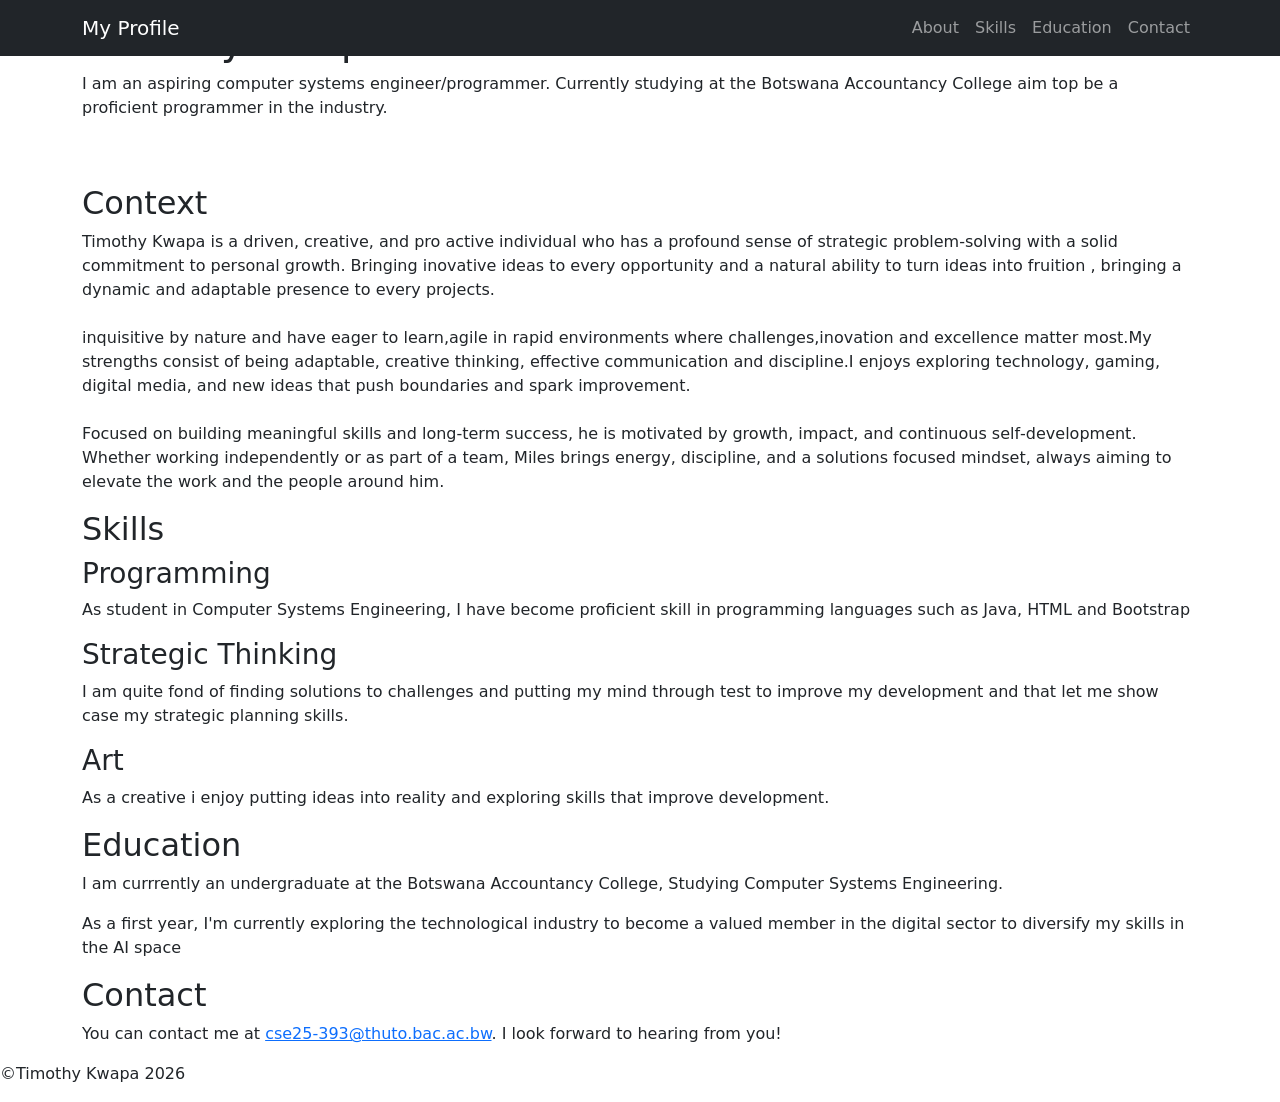
==== index.html @ 347d2851 "Create index.html" ====
<!DOCTYPE html>
<html lang="en">
<head>
    <meta charset="UTF-8">
    <meta name="viewport" content="width=device-width, initial-scale=1.0">
    <title>My Personal Profile</title>
    <!--Bootstrap-->
    <link href="https://cdn.jsdelivr.net/npm/bootstrap@5.3.0/dist/css/bootstrap.min.css" rel="stylesheet">
    <!--Custom-->
    <link rel="stylesheet" href="style.css">
</head>
<body>

    <header>
        <nav class="navbar navbar-expand-lg navbar-dark bg-dark fixed-top">
            <div class="container">
                <a class="navbar-brand" href="#">My Profile</a>
                <button class="navbar-toggler" type="button" data-bs-toggle="dropdown">
                    <span class="navbar-toggler-icon"></span>
                </button>

                <div class="collapse navbar-collapse" id="navbarNav">
                    <ul class="navbar-nav ms-auto">
                        <li class="nav-item">
                            <a class="nav-link" href="#about">About</a>
                        </li>
                        <li class="nav-item">
                            <a class="nav-link" href="#skill">Skills</a>
                        </li>
                        <li class="nav-item">
                            <a class="nav-link" href="#education">Education</a>
                        </li>
                        <li class="nav-item">
                            <a class="nav-link" href="#contact">Contact</a>
                        </li>
                    </ul>
                </div>
            </div>
        </nav>
    </header>

    <main>
        <!-- Hero starts here -->
     <section id="hero">
        <!--container-->
        <div class="container">
            <!--navbar starts here-->
            <div class="navbar">
                <div class="logo">
                    
                </div>
                
            </div>
            <!--navbar ends here-->
            <!--hero box starts here-->
            <div class="hero-box">
                <h1 class="hero-heading">Timothy Kwapa</h1>
                <p class="hero-desc">I am an aspiring computer systems engineer/programmer. Currently studying at the Botswana Accountancy College aim top be a proficient programmer in the industry.</p>
            </div>
        </div>
     </section>
        
        <section id="about">
            <div class="container pt-5">
                <h2>Context</h2>

                    <p>
                      Timothy Kwapa is a driven, creative, and pro active individual who has a profound sense of strategic problem‑solving with a solid commitment to personal growth. Bringing inovative ideas to every opportunity and a natural ability to turn ideas into fruition , bringing a dynamic and adaptable presence to every projects.<br> <br>
                        inquisitive by nature and have eager to learn,agile in rapid environments where challenges,inovation and excellence matter most.My strengths consist of being adaptable, creative thinking, effective communication and discipline.I  enjoys exploring technology, gaming, digital media, and new ideas that push boundaries and spark improvement.<br> <br>
                        Focused on building meaningful skills and long‑term success, he is motivated by growth, impact, and continuous self‑development. Whether working independently or as part of a team, Miles brings energy, discipline, and a solutions focused mindset, always aiming to elevate the work and the people around him.
                    </p> 
            </div>
        </section>
        <section id="skill">
            <div class="container">
                <h2>Skills</h2>

                <h3>Programming</h3>
                <p>As student in Computer Systems Engineering, I have become proficient skill in programming languages such as Java, HTML and Bootstrap</p>

                <h3>Strategic Thinking</h3>
                <p>I am quite fond of finding solutions to challenges and putting my mind through test to improve my development and that let me show case my strategic planning skills.</p>

                <h3>Art</h3>
                <p> As a creative i enjoy putting ideas into reality and exploring skills that improve development.</p>
            </div>
        </section>
        <section id="education">
            <div class="container">
                <h2>Education</h2>
                <p>I am currrently an undergraduate at the Botswana Accountancy College, Studying Computer Systems Engineering.</p>
                <p>As a first year, I'm currently exploring the technological industry to become a valued member in the digital sector to diversify my skills in the AI space</p>
                
            </div>
        </section>
        <section id="contact">
            <div class="container">
                <h2>Contact</h2>
                <p>You can contact me at <a href="mailto:cse25-393@thuto.bac.ac.bw">cse25-393@thuto.bac.ac.bw</a>. I look forward to hearing from you!</p>
            </div>
        </section>
    </main>

    <footer>
        <p>&copy;Timothy Kwapa 2026</p>
    </footer>
</body>

</html>
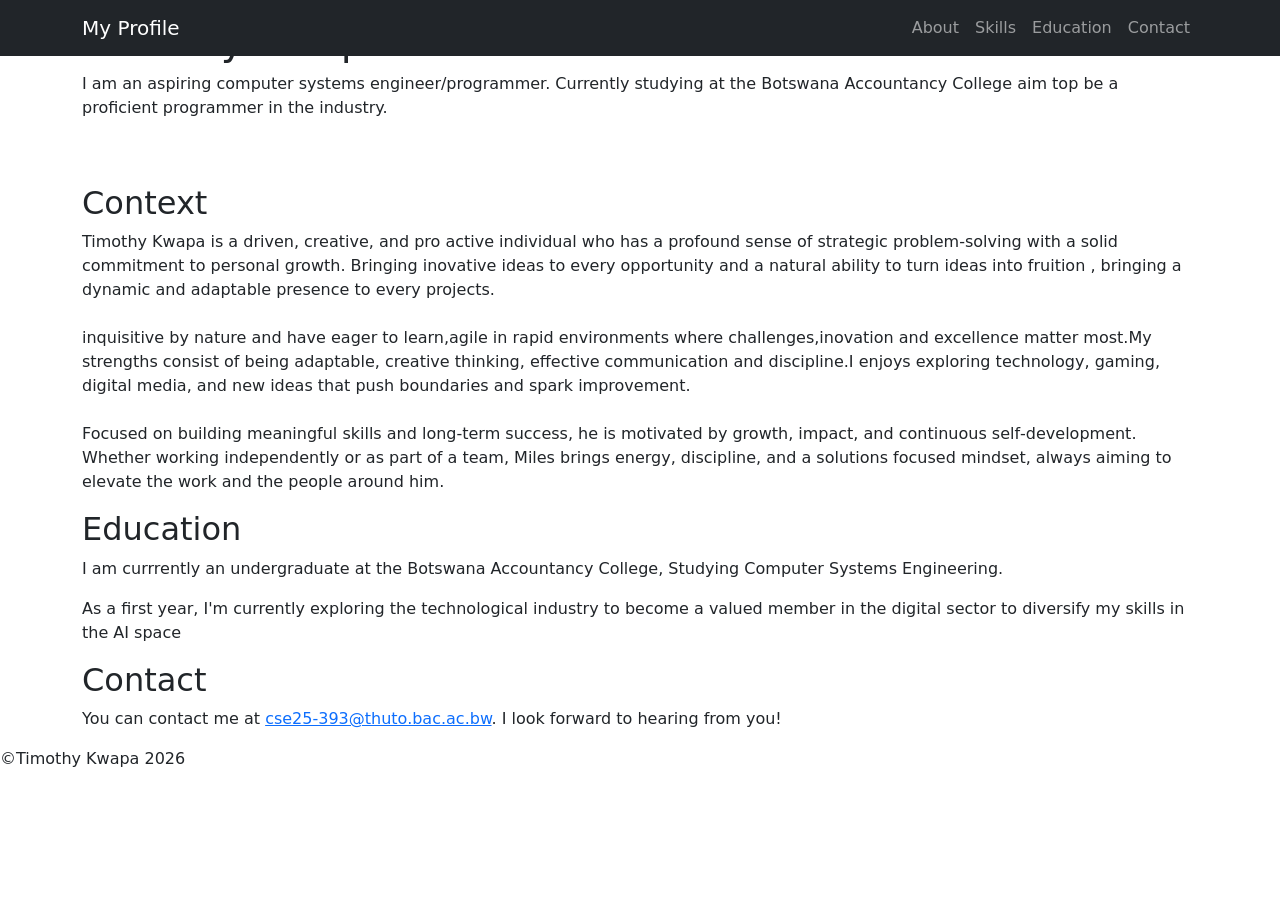
==== commit 89cc5e86: "Update index.html" ====
--- a/index.html
+++ b/index.html
@@ -52,6 +52,8 @@
                 
             </div>
             <!--navbar ends here-->
+
+            
             <!--hero box starts here-->
             <div class="hero-box">
                 <h1 class="hero-heading">Timothy Kwapa</h1>
@@ -71,20 +73,7 @@
                     </p> 
             </div>
         </section>
-        <section id="skill">
-            <div class="container">
-                <h2>Skills</h2>
-
-                <h3>Programming</h3>
-                <p>As student in Computer Systems Engineering, I have become proficient skill in programming languages such as Java, HTML and Bootstrap</p>
-
-                <h3>Strategic Thinking</h3>
-                <p>I am quite fond of finding solutions to challenges and putting my mind through test to improve my development and that let me show case my strategic planning skills.</p>
-
-                <h3>Art</h3>
-                <p> As a creative i enjoy putting ideas into reality and exploring skills that improve development.</p>
-            </div>
-        </section>
+    
         <section id="education">
             <div class="container">
                 <h2>Education</h2>
